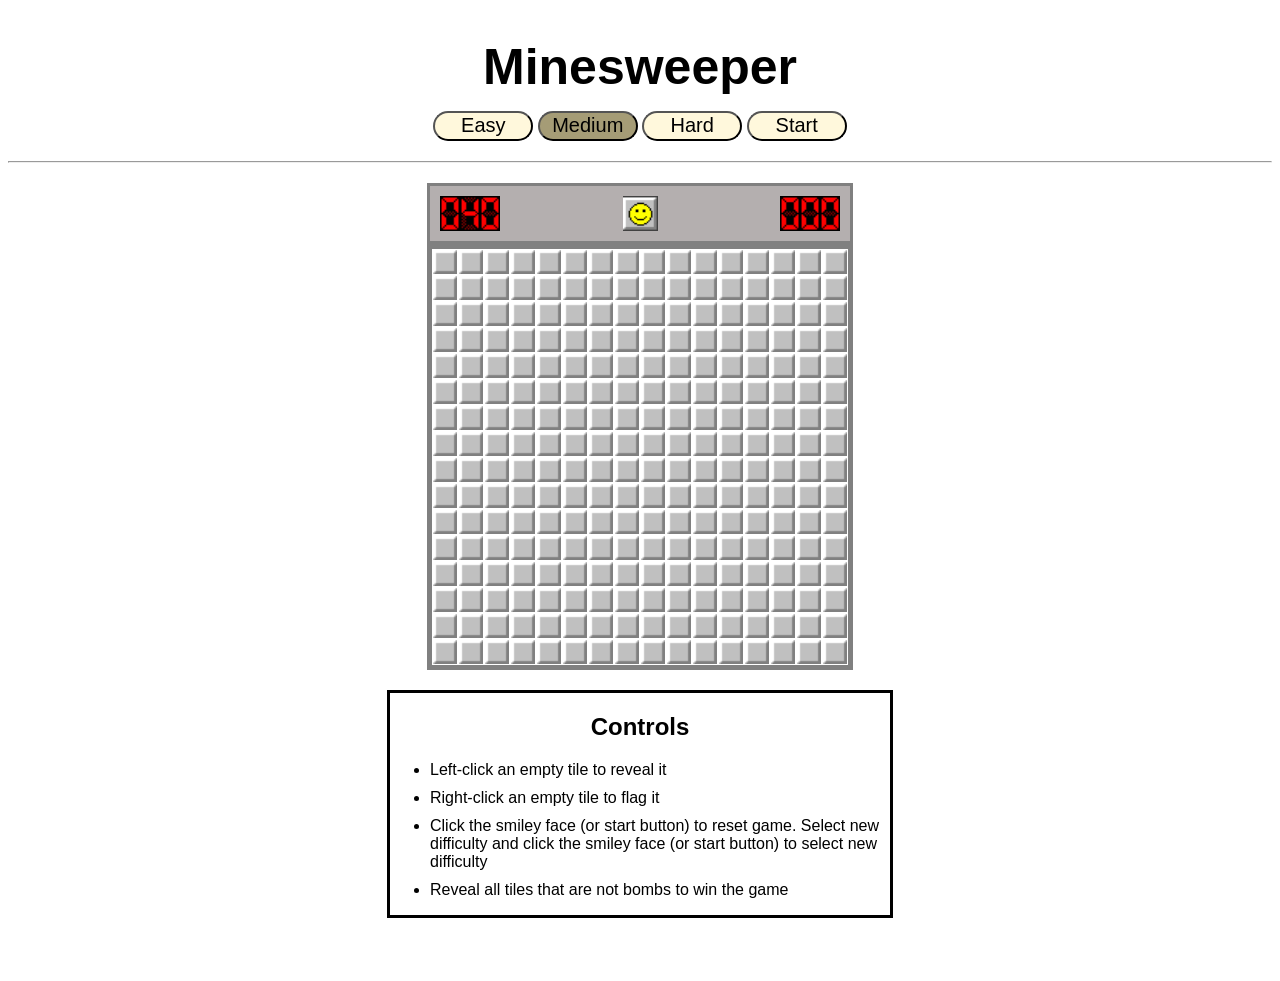
==== index.html @ cef71726 "Added timer, win conditions, and bomb counter" ====
<!DOCTYPE HTML> 
<html> 
    <head> 
        <link rel = "stylesheet" href = "styles.css">
        <script src = "script.js" defer></script>
    </head>

    <header>
        <h1 align = "Center"> Minesweeper </h1>
        <div id = "diffSection" align = 'Center'>
            <button id = 'easy'>Easy</button>
            <button id = 'medium'>Medium</button> 
            <button id = 'hard'>Hard</button>
            <button id = 'start' disabled>Start</button>
        </div>
        <hr>  
    </header>

    <body> 
        <div id = "timerSection">
            <div id = "bombCount">
                <div id = "bombCountImgs">
                    <div class = "numImgDiv">
                        <img class = "numImg" src = "assets/digit0.png">
                    </div>

                    <div class = "numImgDiv">
                        <img class = "numImg" src = "assets/digit0.png">
                    </div>
                    <div class = "numImgDiv">
                        <img class = "numImg" src = "assets/digit0.png">
                    </div>
                </div>
            </div>

            <div id = "timer">
                <div id = "timerImgs">
                    <div class = "numImgDiv">
                        <img class = "numImg" src = "assets/digit0.png">
                    </div>

                    <div class = "numImgDiv">
                        <img class = "numImg" src = "assets/digit0.png">
                    </div>
                    <div class = "numImgDiv">
                        <img class = "numImg" src = "assets/digit0.png">
                    </div>
                </div>
                
            </div>

            <div id = "resetButtonSection">
                <div id = "resetButtonImgContainer">
                    <img id = resetButton src = "assets/resetButton.png" height = 35 width = 35>
                </div>      
            </div>
        </div>

        <div id = "gameSection">
            <table id = "game table" align = "Center"></table>
        </div>

        <div style = "margin-bottom: 5%;">
            <div id="how-to-play">
                <h2 style = "text-align: center;">Controls</h2>
                <ul>
                    <li>Left-click an empty tile to reveal it</li>
                    <li>Right-click an empty tile to flag it</li>
                    <li>Click the smiley face (or start button) to reset game. Select new difficulty and click the smiley face (or start button) to select new difficulty</li>
                    <li>Reveal all tiles that are not bombs to win the game</li>
                </ul>
            </div>
        </div>
    </body>
</html>
---- styles.css ----
*{
    font-family: 'Trebuchet MS', 'Lucida Sans Unicode', 'Lucida Grande', 'Lucida Sans', Arial, sans-serif;
}

/*
Styling for the header 
*/
body{
    background-color: white; 
}
h1{
    color : black;

    font-size: 50px;
    margin-top : 3%; 
    margin-bottom : 15px; 
}

button{
    padding-bottom : 15px; 
    text-align: center;
    border-radius: 15px;
    height : 30px; 
    width : 100px; 
    font-size: 20px;
    background-color: cornsilk;
    /* background-color: #a59c76; */
    
}

#diffSection 
{margin-bottom: 20px;}
hr{margin-bottom: 20px;}


/*
styling for the gameTable
*/
#gameSection{
    margin-bottom: 20px;
}
table{
    border-collapse: collapse;
    
}
tbody{
    border-collapse: collapse;
    border-style: solid;
    border-color: gray;
    border-width: 5px;
}


td {
    height: 24px;
    width: max-content; 
}

img{
    display : block ; 
}

/*
Styling for timer section 
*/
#timerSection{
    display : none; 
    background-color: rgb(180, 175, 175);
    margin :auto; 
    width : 216px; 
    border-style: solid;
    border-color: gray;
}

#bombCount{
    width :max-content;
    float :left; 
    margin : 10px;
}

#timer{
    width : max-content; 
    float : right; 
    margin : 10px; 
}

#resetButtonSection{
    width : max-content; 
    margin : auto; 
}

#resetButtonImgContainer{
    margin-top: 10px;
    margin-bottom: 10px;
}

#bombCountImgs #timerImgs{
    margin :auto; 
}

.numImgDiv{
    float :left; 
}

.numImg{
    height : 35px; 
    width : 20px; 
}

#how-to-play{
    border-style: solid;
    margin:auto;
    width : 500px
}
li{
    margin-bottom: 10px;
}
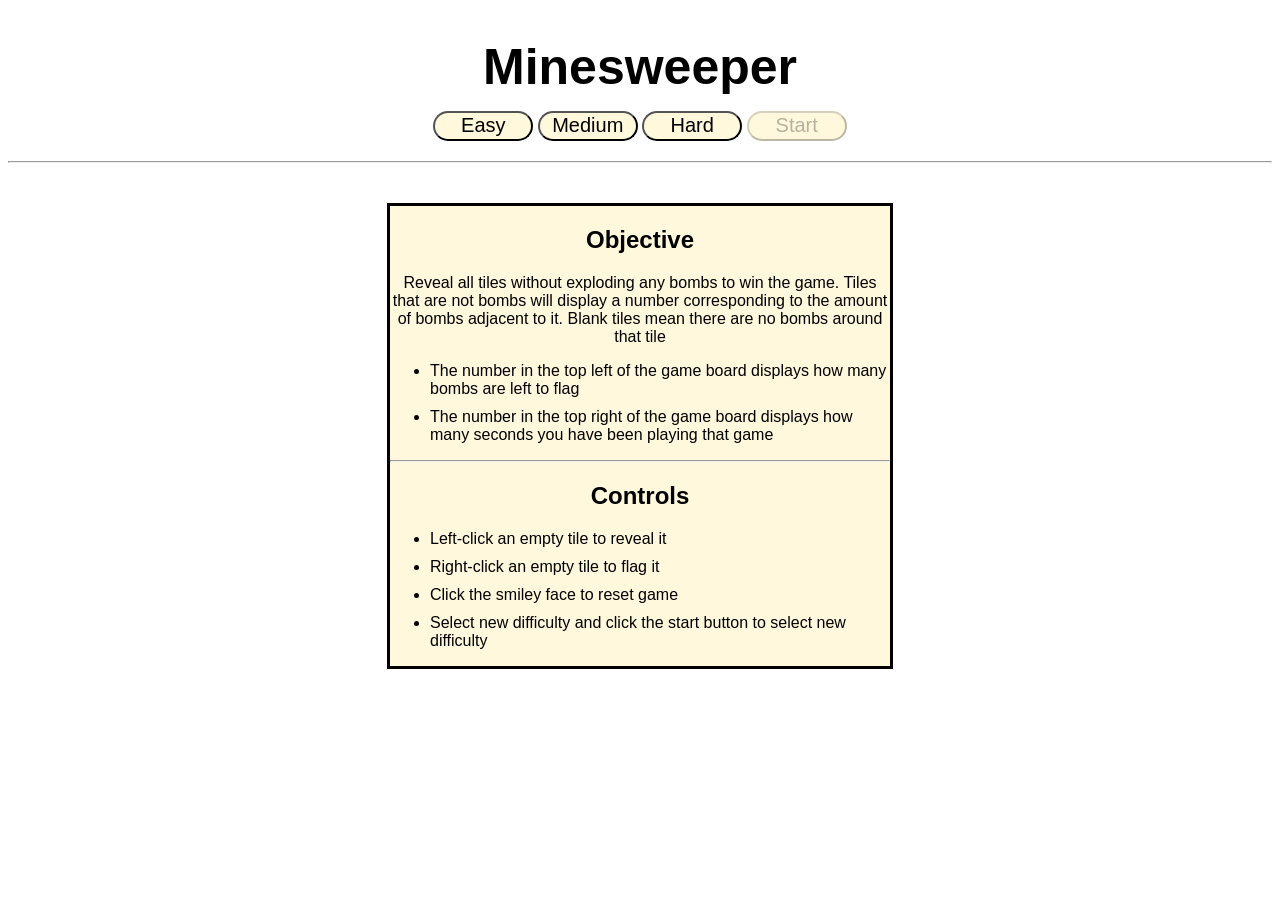
==== commit 767f4820: "new file:   Screenshots/lose.png modified:   index.html modified:   styles.css" ====
--- a/index.html
+++ b/index.html
@@ -3,6 +3,7 @@
     <head> 
         <link rel = "stylesheet" href = "styles.css">
         <script src = "script.js" defer></script>
+        <title>Minesweeper-Web</title>
     </head>
 
     <header>
@@ -61,13 +62,23 @@
         </div>
 
         <div style = "margin-bottom: 5%;">
-            <div id="how-to-play">
+            <div id="objective">
+                <h2 style = "text-align: center;">Objective</h2>
+                <p style = "text-align: center;">Reveal all tiles without exploding any bombs to win the game.
+                    Tiles that are not bombs will display a number corresponding to the amount of bombs adjacent to it. 
+                    Blank tiles mean there are no bombs around that tile
+                </p>
+                <ul>
+                    <li>The number in the top left of the game board displays how many bombs are left to flag</li>
+                    <li>The number in the top right of the game board displays how many seconds you have been playing that game </li>
+                </ul>
+                <hr>
                 <h2 style = "text-align: center;">Controls</h2>
                 <ul>
                     <li>Left-click an empty tile to reveal it</li>
                     <li>Right-click an empty tile to flag it</li>
-                    <li>Click the smiley face (or start button) to reset game. Select new difficulty and click the smiley face (or start button) to select new difficulty</li>
-                    <li>Reveal all tiles that are not bombs to win the game</li>
+                    <li>Click the smiley face to reset game</li>
+                    <li>Select new difficulty and click the start button to select new difficulty</li>
                 </ul>
             </div>
         </div>
--- a/styles.css
+++ b/styles.css
@@ -107,11 +107,13 @@
     width : 20px; 
 }
 
-#how-to-play{
+#objective{
     border-style: solid;
     margin:auto;
-    width : 500px
+    width : 500px; 
+    background-color: cornsilk;
 }
+
 li{
     margin-bottom: 10px;
 }
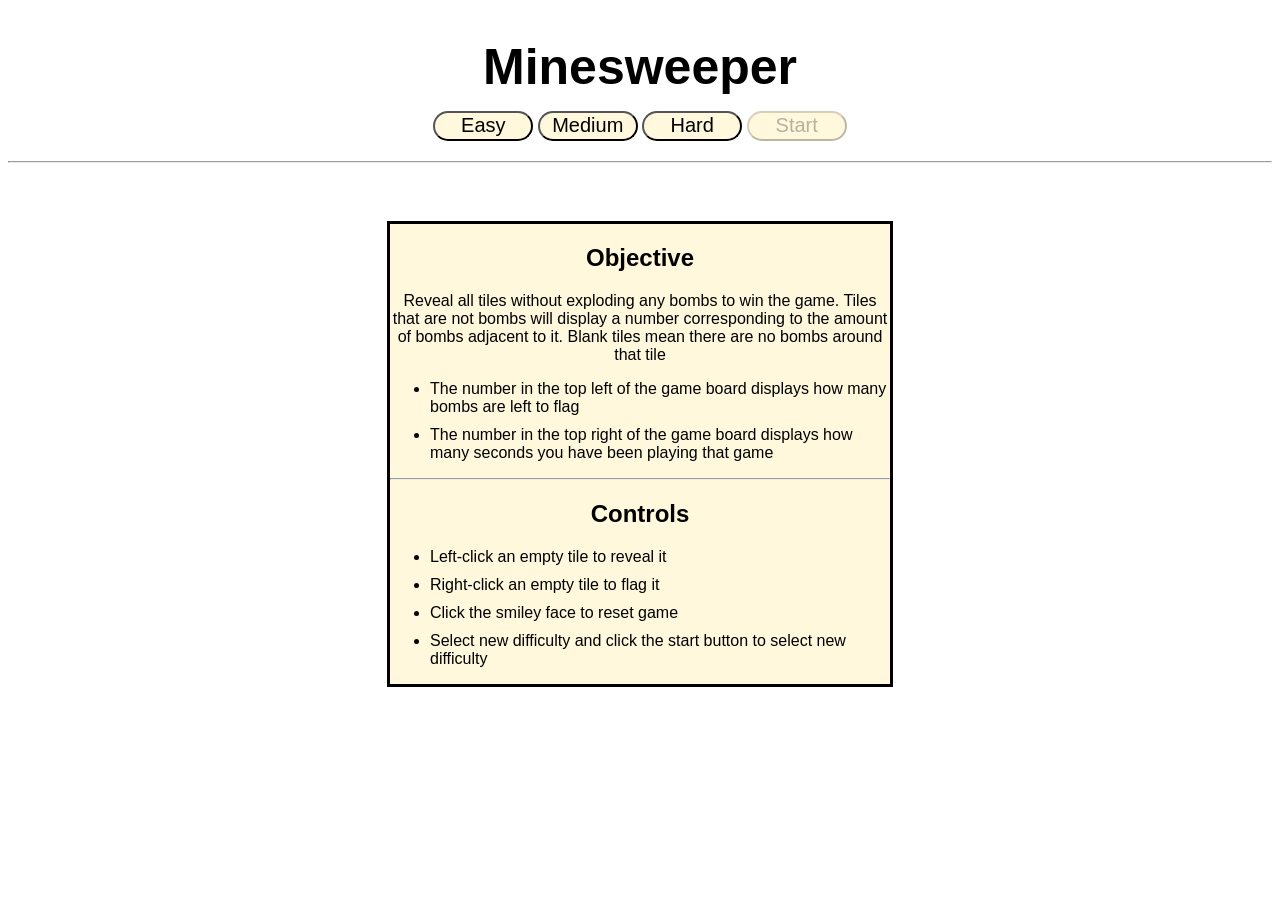
==== commit 64eb82b2: "fixed bug and added win and lose message" ====
--- a/index.html
+++ b/index.html
@@ -7,7 +7,7 @@
     </head>
 
     <header>
-        <h1 align = "Center"> Minesweeper </h1>
+        <h1> Minesweeper </h1>
         <div id = "diffSection" align = 'Center'>
             <button id = 'easy'>Easy</button>
             <button id = 'medium'>Medium</button> 
@@ -18,6 +18,10 @@
     </header>
 
     <body> 
+        <div id, class="winMessage">
+            <h1 id = "message"></h1>
+        </div>
+
         <div id = "timerSection">
             <div id = "bombCount">
                 <div id = "bombCountImgs">
@@ -60,7 +64,7 @@
         <div id = "gameSection">
             <table id = "game table" align = "Center"></table>
         </div>
-
+ 
         <div style = "margin-bottom: 5%;">
             <div id="objective">
                 <h2 style = "text-align: center;">Objective</h2>
--- a/styles.css
+++ b/styles.css
@@ -9,11 +9,18 @@
     background-color: white; 
 }
 h1{
-    color : black;
-
     font-size: 50px;
     margin-top : 3%; 
     margin-bottom : 15px; 
+    text-align: center;
+}
+
+.winMessage{
+    margin-top: 0;
+    padding-top: 0;
+    font-size: 70px;
+    color: green; 
+    
 }
 
 button{
@@ -30,6 +37,7 @@
 
 #diffSection 
 {margin-bottom: 20px;}
+
 hr{margin-bottom: 20px;}
 
 
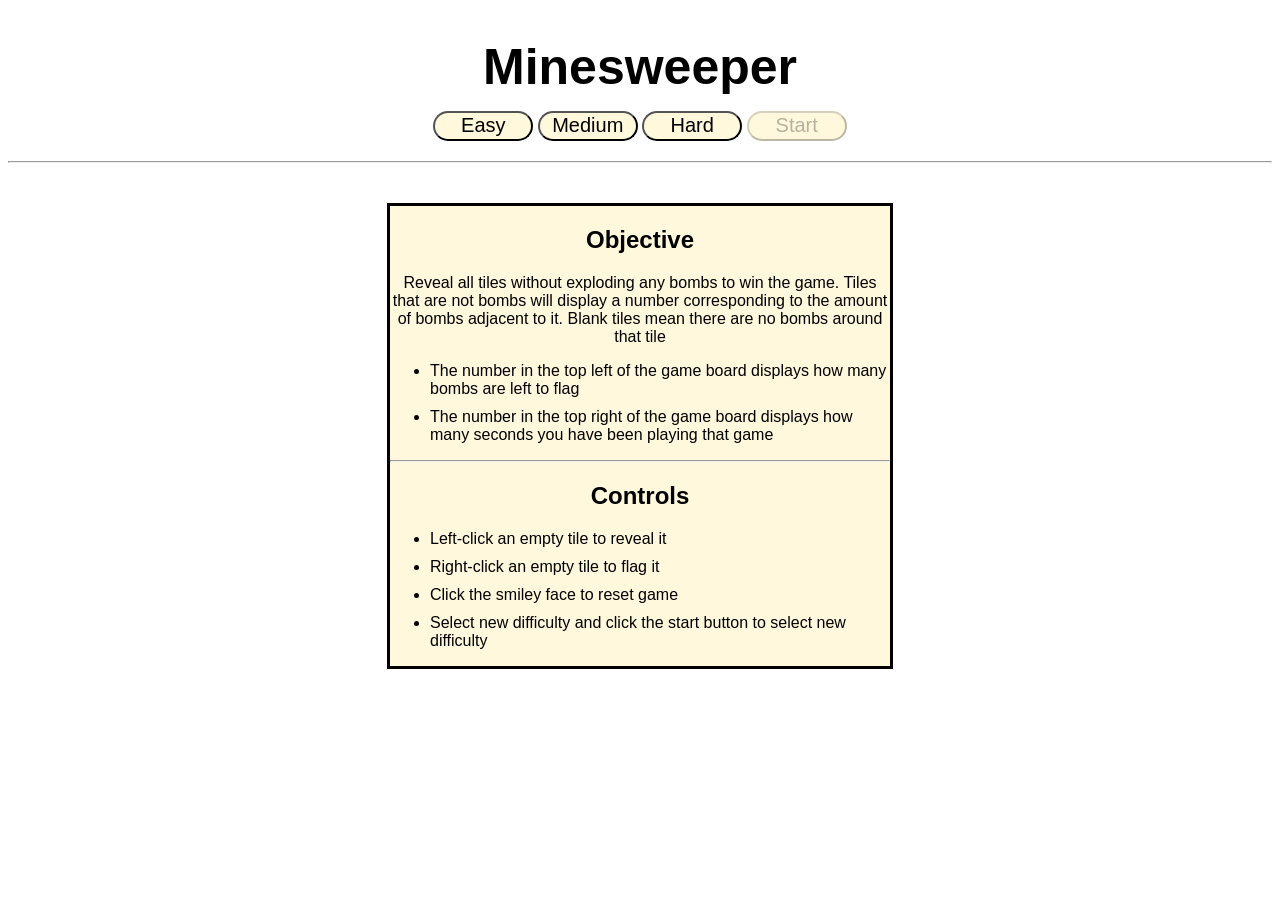
==== commit 1c8aab0f: "small changes to UI Need to change the entire markup and css tbh" ====
--- a/index.html
+++ b/index.html
@@ -7,7 +7,7 @@
     </head>
 
     <header>
-        <h1> Minesweeper </h1>
+        <h1 align = "center"> Minesweeper </h1>
         <div id = "diffSection" align = 'Center'>
             <button id = 'easy'>Easy</button>
             <button id = 'medium'>Medium</button> 
@@ -19,7 +19,7 @@
 
     <body> 
         <div id, class="winMessage">
-            <h1 id = "message"></h1>
+            <h1 id = "message" align = 'center' class="win-lose"></h1>
         </div>
 
         <div id = "timerSection">
@@ -65,7 +65,7 @@
             <table id = "game table" align = "Center"></table>
         </div>
  
-        <div style = "margin-bottom: 5%;">
+        <div style = "padding-top: 20px">
             <div id="objective">
                 <h2 style = "text-align: center;">Objective</h2>
                 <p style = "text-align: center;">Reveal all tiles without exploding any bombs to win the game.
--- a/styles.css
+++ b/styles.css
@@ -45,8 +45,7 @@
 styling for the gameTable
 */
 #gameSection{
-    margin-bottom: 20px;
-}
+    margin:0}
 table{
     border-collapse: collapse;
     
@@ -75,6 +74,7 @@
     display : none; 
     background-color: rgb(180, 175, 175);
     margin :auto; 
+    margin-top: 20px;
     width : 216px; 
     border-style: solid;
     border-color: gray;
@@ -125,3 +125,12 @@
 li{
     margin-bottom: 10px;
 }
+
+.win-lose{
+    margin: 0px;
+    margin-top: 20px
+}
+
+hr{
+    margin:0;
+}
